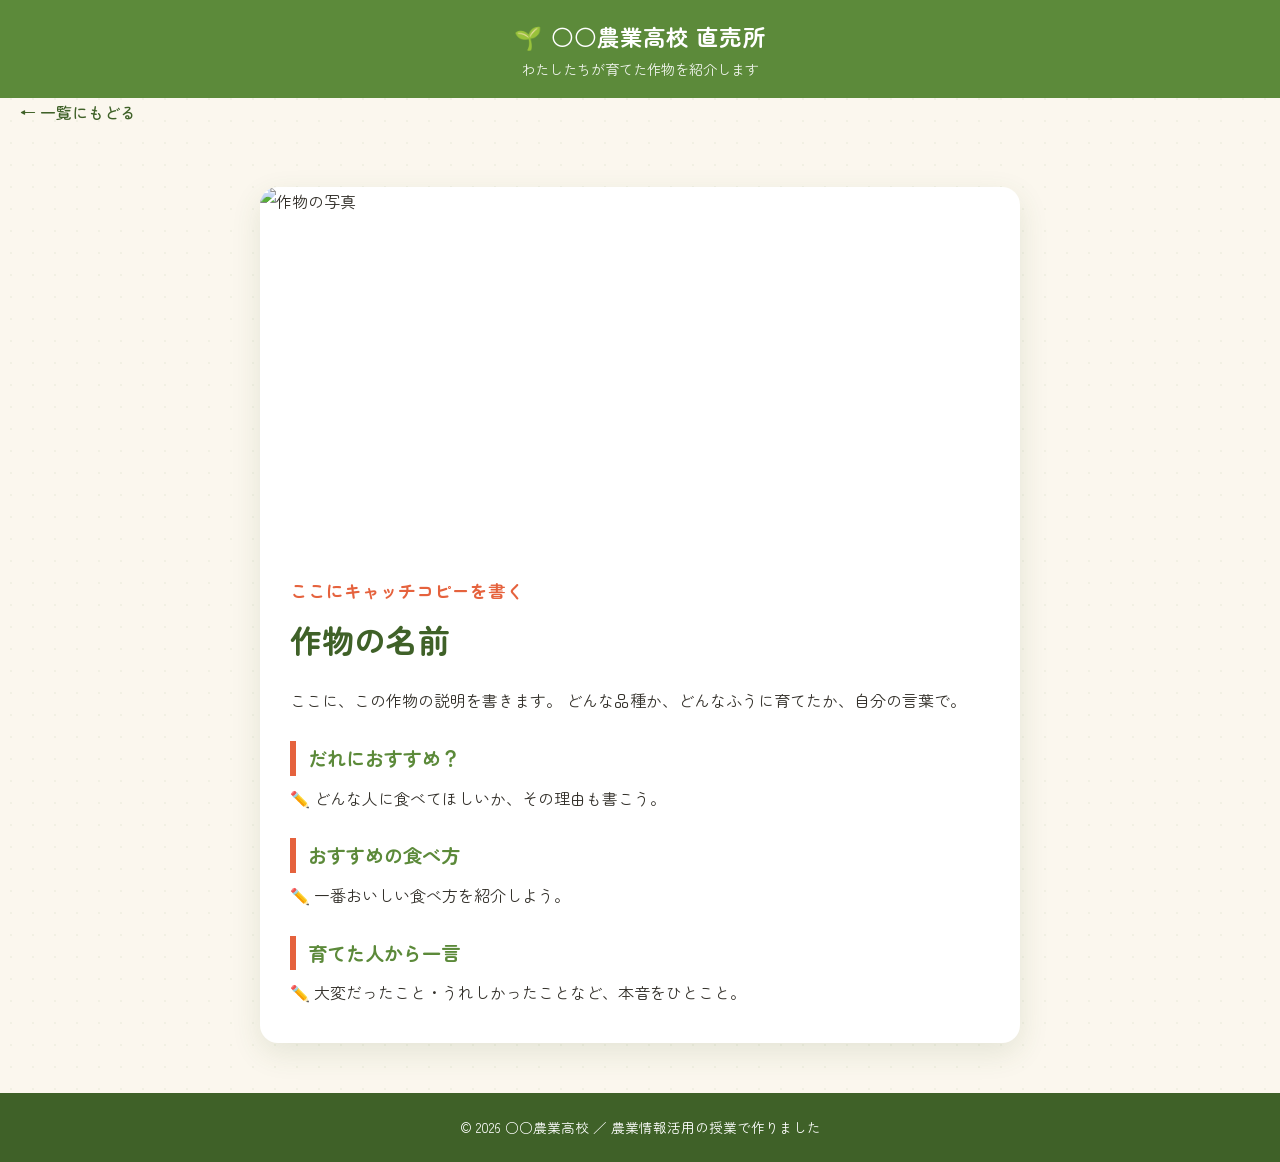
==== template-product.html @ a3be9326 "Add files via upload" ====
<!DOCTYPE html>
<!-- =========================================================
     template-product.html  ―― 作物ページの【空テンプレ】
     👤 担当：作物担当（　　　　　　　　）さん

     【使い方】
     1. このファイルをコピーして、名前を作物名にする
        例：piman.html / strawberry.html / negi.html
     2. ✏️ がついている所を、自分の言葉で書きかえる
     3. index.html のカードのリンク先を、作ったページ名に変える
     ※ ファイル名はローマ字・小文字・記号なしがおすすめ（例 cucumber.html）
     ========================================================= -->
<html lang="ja">
<head>
  <meta charset="UTF-8">
  <meta name="viewport" content="width=device-width, initial-scale=1.0">

  <!-- ✏️ タブに出る名前。「作物名 ｜ ○○農業高校 直売所」の形で -->
  <title>作物名 ｜ ○○農業高校 直売所</title>

  <link rel="stylesheet" href="style.css">
  <link rel="preconnect" href="https://fonts.googleapis.com">
  <link rel="preconnect" href="https://fonts.gstatic.com" crossorigin>
  <link href="https://fonts.googleapis.com/css2?family=Zen+Maru+Gothic:wght@400;500;700&display=swap" rel="stylesheet">
</head>

<body>

  <header class="site-header">
    <div class="farm-name">🌱 ○○農業高校 直売所</div>
    <div class="farm-sub">わたしたちが育てた作物を紹介します</div>
  </header>

  <a class="back-link" href="index.html">← 一覧にもどる</a>

  <article class="product">

    <!-- ✏️ 写真：images/ フォルダに自分の写真を入れて、ファイル名をここに書く -->
    <img class="product-photo" src="images/photo.jpg" alt="作物の写真">

    <div class="product-body">

      <!-- ✏️ キャッチコピー（思わず食べたくなる短い一言） -->
      <p class="catch">ここにキャッチコピーを書く</p>

      <!-- ✏️ 作物の名前 -->
      <h1>作物の名前</h1>

      <!-- ✏️ どんな作物か（品種・育て方の工夫など） -->
      <p>
        ここに、この作物の説明を書きます。
        どんな品種か、どんなふうに育てたか、自分の言葉で。
      </p>

      <!-- ▼ 考えるポイント①：だれに買ってほしい？ -->
      <h2>だれにおすすめ？</h2>
      <p>
        ✏️ どんな人に食べてほしいか、その理由も書こう。
      </p>

      <!-- ▼ 考えるポイント②：どう食べるとおいしい？ -->
      <h2>おすすめの食べ方</h2>
      <p>
        ✏️ 一番おいしい食べ方を紹介しよう。
      </p>

      <!-- ▼ 考えるポイント③：育てた人の気持ち -->
      <h2>育てた人から一言</h2>
      <p>
        ✏️ 大変だったこと・うれしかったことなど、本音をひとこと。
      </p>

    </div>
  </article>

  <footer class="site-footer">
    © 2026 ○○農業高校 ／ 農業情報活用の授業で作りました
  </footer>

</body>
</html>
---- style.css ----
/* =========================================================
   style.css  ―― サイト全体の見た目を決めるファイル
   👤 担当：デザイン担当（　　　　　　　　）さん

   このファイルを編集すると、サイト全体の色や形が変わります。
   まずは下の「テーマカラー」の色コードを変えてみよう。
   色コードは #RRGGBB の形。https://www.color-sample.com/ などで探せます。
   ========================================================= */

/* ▼ テーマカラー（ここを変えると全ページの色が一気に変わる）✏️ */
:root {
  --color-bg:        #fbf7ee;  /* 背景（クリーム色） */
  --color-green:     #5c8a3a;  /* メインの緑（葉っぱ） */
  --color-green-dark:#3f6128;  /* 濃い緑（見出しなど） */
  --color-accent:    #e5623d;  /* アクセント（トマト色） */
  --color-ink:       #33302a;  /* 文字の色 */
  --color-card:      #ffffff;  /* カードの背景（白） */
  --radius:          18px;     /* 角の丸み */
  --shadow:          0 10px 30px rgba(63, 97, 40, 0.12); /* 影 */
}

/* ▼ フォント（Google Fonts の Zen Maru Gothic を使用） */
* {
  margin: 0;
  padding: 0;
  box-sizing: border-box;
}

body {
  font-family: "Zen Maru Gothic", sans-serif;
  background-color: var(--color-bg);
  color: var(--color-ink);
  line-height: 1.8;
  /* 背景にうっすら模様（消してもOK） */
  background-image: radial-gradient(rgba(92,138,58,0.06) 1px, transparent 1px);
  background-size: 22px 22px;
}

img {
  max-width: 100%;
  display: block;
}

a {
  color: var(--color-green-dark);
}

/* =========================================================
   ヘッダー（全ページ共通の上の帯）
   ========================================================= */
.site-header {
  background-color: var(--color-green);
  color: #fff;
  padding: 16px 24px;
  text-align: center;
}

.site-header .farm-name {
  font-size: 1.4rem;
  font-weight: 700;
  letter-spacing: 0.05em;
}

.site-header .farm-sub {
  font-size: 0.9rem;
  opacity: 0.9;
}

/* 中身を中央にそろえる共通の箱 */
.container {
  max-width: 960px;
  margin: 0 auto;
  padding: 0 20px;
}

/* =========================================================
   トップページの「ヒーロー」（一番上の大きな写真）
   ========================================================= */
.hero {
  position: relative;
  margin: 24px auto;
  max-width: 960px;
  border-radius: var(--radius);
  overflow: hidden;
  box-shadow: var(--shadow);
}

.hero img {
  width: 100%;
  height: 320px;
  object-fit: cover;
}

.hero .hero-text {
  position: absolute;
  left: 28px;
  bottom: 24px;
  color: #fff;
  text-shadow: 0 2px 8px rgba(0, 0, 0, 0.45);
}

.hero .hero-text h1 {
  font-size: 2rem;
}

/* =========================================================
   セクションの見出し
   ========================================================= */
.section-title {
  text-align: center;
  color: var(--color-green-dark);
  font-size: 1.6rem;
  margin: 40px 0 8px;
}

.section-title::after {
  content: "";
  display: block;
  width: 56px;
  height: 4px;
  background: var(--color-accent);
  border-radius: 2px;
  margin: 10px auto 0;
}

.lead {
  text-align: center;
  color: #6b6657;
  margin-bottom: 24px;
}

/* =========================================================
   トップページの商品カード（クリックで各ページへ）
   ========================================================= */
.card-grid {
  display: grid;
  grid-template-columns: repeat(auto-fill, minmax(240px, 1fr));
  gap: 22px;
  margin: 20px 0 60px;
}

.card {
  background: var(--color-card);
  border-radius: var(--radius);
  overflow: hidden;
  box-shadow: var(--shadow);
  text-decoration: none;
  color: var(--color-ink);
  transition: transform 0.2s ease, box-shadow 0.2s ease;
  display: block;
}

.card:hover {
  transform: translateY(-6px);            /* マウスを乗せると少し浮く */
  box-shadow: 0 16px 36px rgba(63, 97, 40, 0.2);
}

.card img {
  width: 100%;
  height: 180px;
  object-fit: cover;
}

.card .card-body {
  padding: 14px 18px 20px;
}

.card .card-body h3 {
  color: var(--color-green-dark);
  font-size: 1.2rem;
}

.card .card-body p {
  font-size: 0.92rem;
  color: #6b6657;
}

.card .tag {
  display: inline-block;
  background: var(--color-accent);
  color: #fff;
  font-size: 0.75rem;
  padding: 2px 10px;
  border-radius: 999px;
  margin-bottom: 6px;
}

/* =========================================================
   商品ページ（tomato.html など 1作物のページ）
   ========================================================= */
.product {
  background: var(--color-card);
  max-width: 760px;
  margin: 30px auto 50px;
  border-radius: var(--radius);
  overflow: hidden;
  box-shadow: var(--shadow);
}

.product .product-photo {
  width: 100%;
  height: 360px;
  object-fit: cover;
}

.product .product-body {
  padding: 28px 30px 36px;
}

.product .catch {
  color: var(--color-accent);
  font-weight: 700;
  font-size: 1.1rem;
}

.product h1 {
  color: var(--color-green-dark);
  font-size: 2rem;
  margin: 4px 0 18px;
}

/* 「だれに / おすすめの食べ方」などの小見出し */
.product h2 {
  color: var(--color-green);
  font-size: 1.2rem;
  border-left: 6px solid var(--color-accent);
  padding-left: 12px;
  margin: 26px 0 8px;
}

.back-link {
  display: inline-block;
  margin: 0 0 30px 20px;
  color: var(--color-green-dark);
  text-decoration: none;
  font-weight: 500;
}

.back-link:hover {
  text-decoration: underline;
}

/* =========================================================
   フッター（全ページ共通の下の帯）
   ========================================================= */
.site-footer {
  background: var(--color-green-dark);
  color: #fff;
  text-align: center;
  padding: 22px;
  font-size: 0.85rem;
}

/* スマホ向けの調整 */
@media (max-width: 600px) {
  .hero img { height: 220px; }
  .hero .hero-text h1 { font-size: 1.4rem; }
  .product .product-photo { height: 240px; }
}
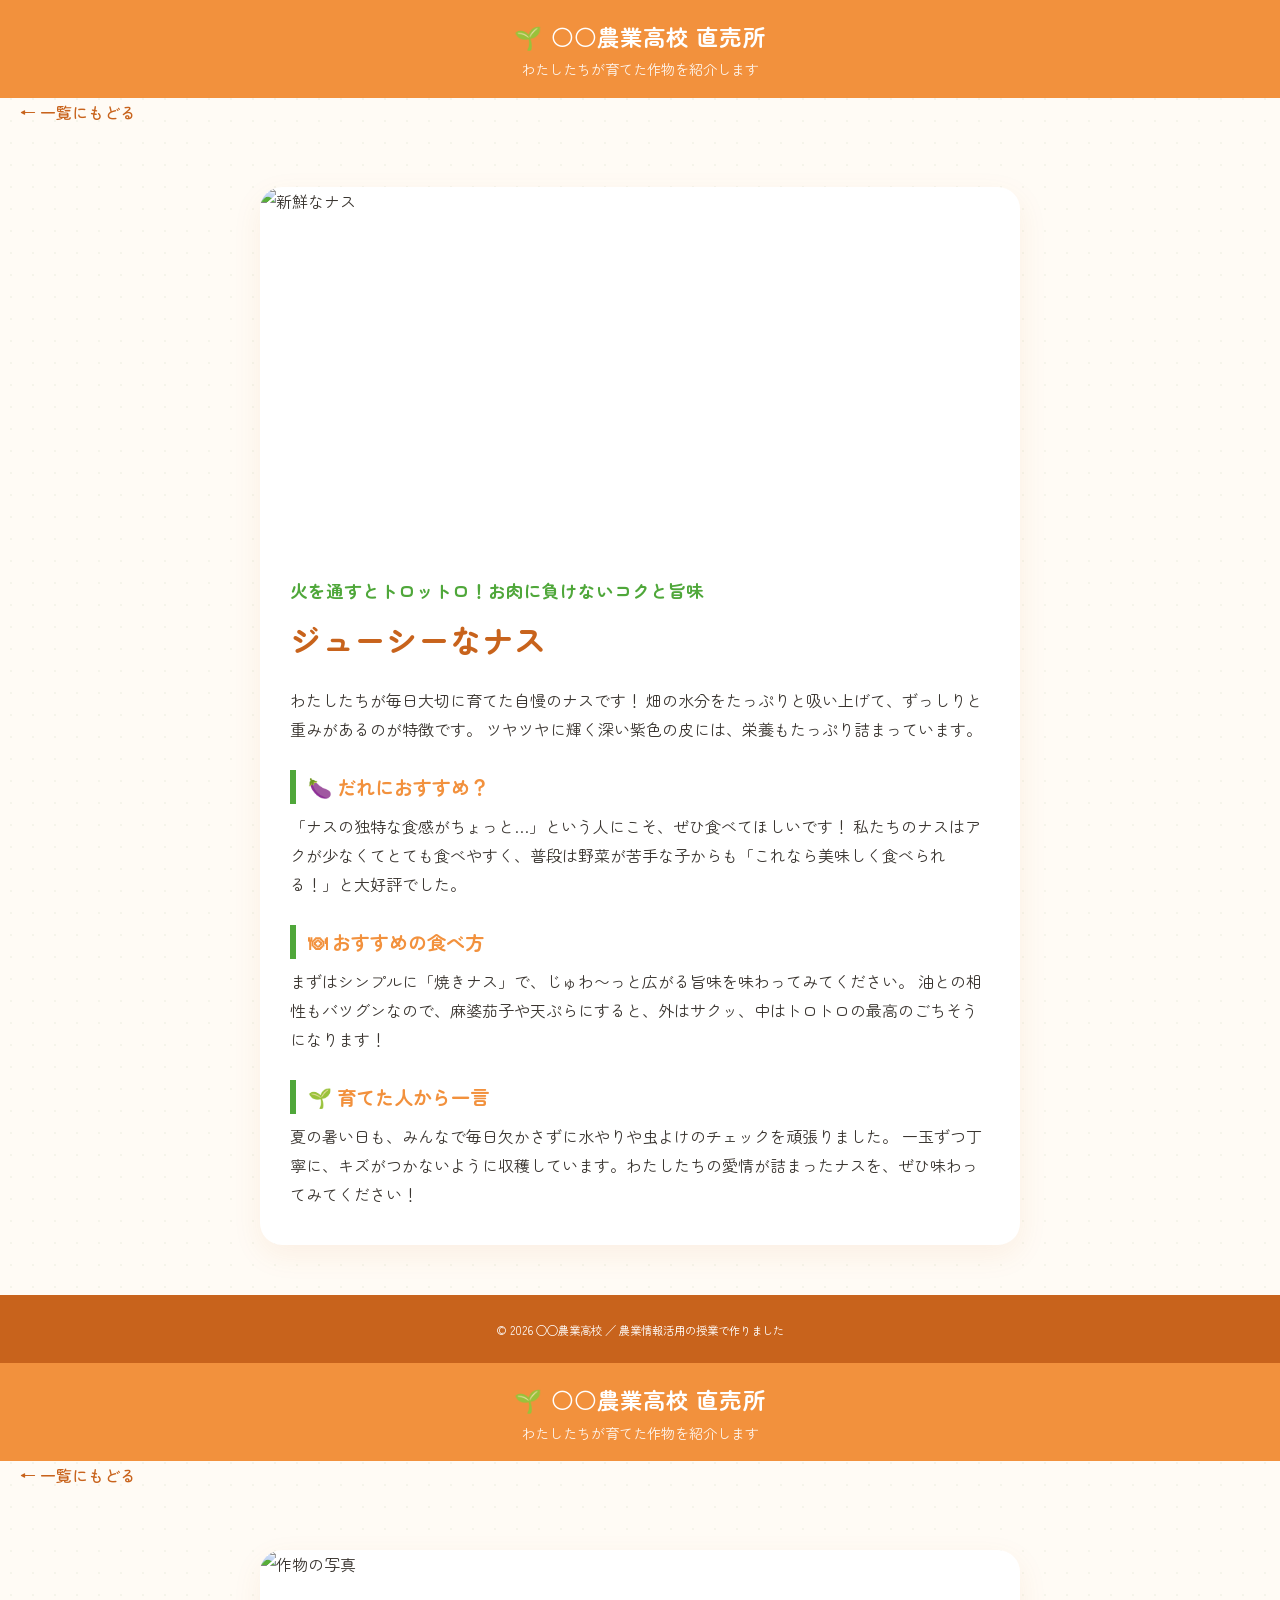
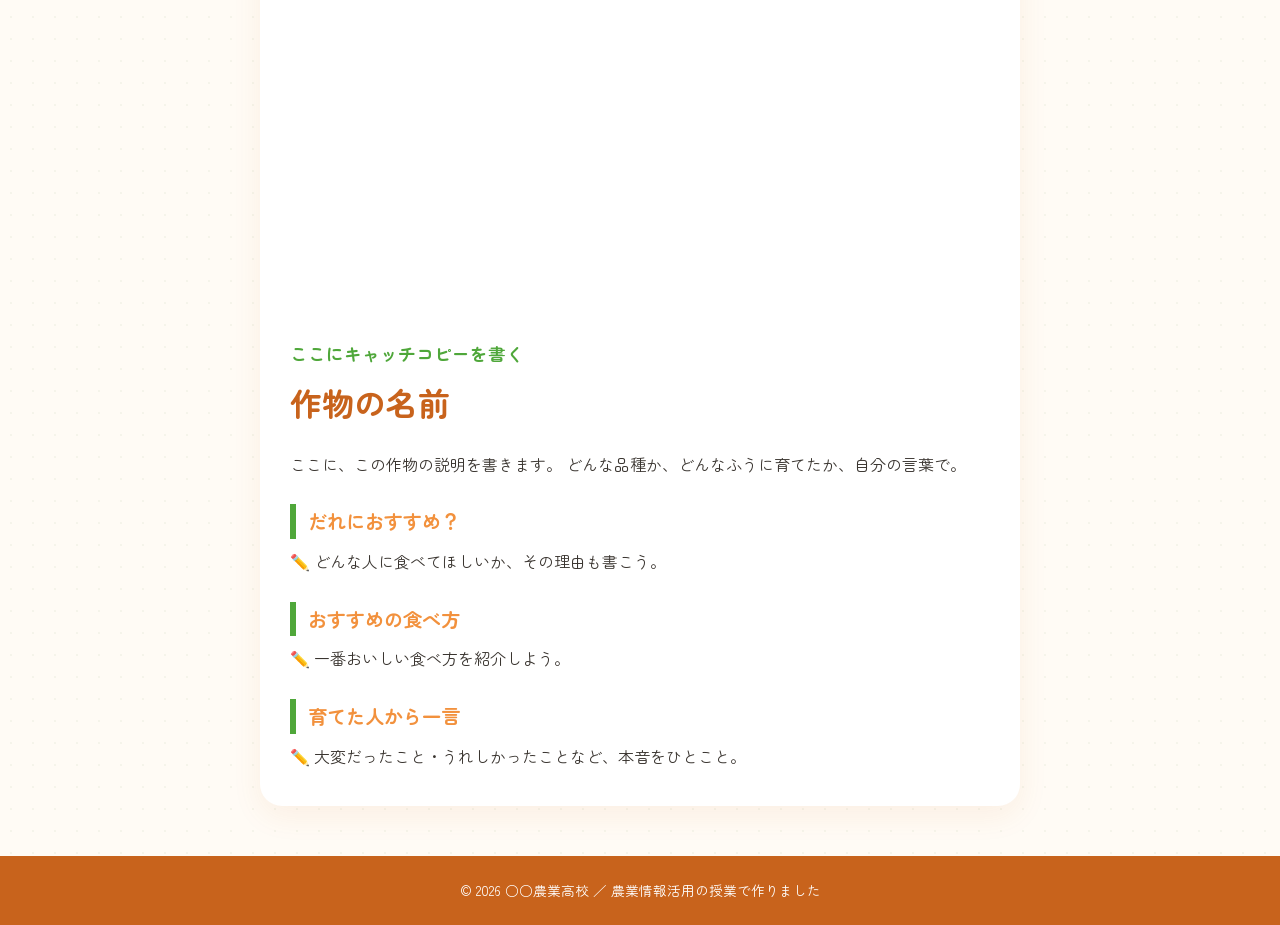
==== commit a106c01a: "Update template-product.html" ====
--- a/template-product.html
+++ b/template-product.html
@@ -1,4 +1,67 @@
-<!DOCTYPE html>
+<!DOCTYPE html><!DOCTYPE html>
+<html lang="ja">
+<head>
+  <meta charset="UTF-8">
+  <meta name="viewport" content="width=device-width, initial-scale=1.0">
+  <title>ジューシーなナス ｜ ○○農業高校 直売所</title>
+  <link rel="stylesheet" href="style.css">
+  <link rel="preconnect" href="https://fonts.googleapis.com">
+  <link rel="preconnect" href="https://fonts.gstatic.com" crossorigin>
+  <link href="https://fonts.googleapis.com/css2?family=Zen+Maru+Gothic:wght@400;500;700&display=swap" rel="stylesheet">
+</head>
+
+<body>
+
+  <header class="site-header">
+    <div class="farm-name">🌱 ○○農業高校 直売所</div>
+    <div class="farm-sub">わたしたちが育てた作物を紹介します</div>
+  </header>
+
+  <nav class="page-nav">
+    <a class="back-link" href="index.html">← 一覧にもどる</a>
+  </nav>
+
+  <article class="product">
+    <img class="product-photo" src="images/nasu.jpg" alt="新鮮なナス">
+    <div class="product-body">
+
+      <p class="catch">火を通すとトロットロ！お肉に負けないコクと旨味</p>
+      <h1>ジューシーなナス</h1>
+
+      <p>
+        わたしたちが毎日大切に育てた自慢のナスです！
+        畑の水分をたっぷりと吸い上げて、ずっしりと重みがあるのが特徴です。
+        ツヤツヤに輝く深い紫色の皮には、栄養もたっぷり詰まっています。
+      </p>
+
+      <h2>🍆 だれにおすすめ？</h2>
+      <p>
+        「ナスの独特な食感がちょっと…」という人にこそ、ぜひ食べてほしいです！
+        私たちのナスはアクが少なくてとても食べやすく、普段は野菜が苦手な子からも「これなら美味しく食べられる！」と大好評でした。
+      </p>
+
+      <h2>🍽 おすすめの食べ方</h2>
+      <p>
+        まずはシンプルに「焼きナス」で、じゅわ〜っと広がる旨味を味わってみてください。
+        油との相性もバツグンなので、麻婆茄子や天ぷらにすると、外はサクッ、中はトロトロの最高のごちそうになります！
+      </p>
+
+      <h2>🌱 育てた人から一言</h2>
+      <p>
+        夏の暑い日も、みんなで毎日欠かさずに水やりや虫よけのチェックを頑張りました。
+        一玉ずつ丁寧に、キズがつかないように収穫しています。わたしたちの愛情が詰まったナスを、ぜひ味わってみてください！
+      </p>
+
+    </div>
+  </article>
+
+  <footer class="site-footer">
+    <small>© 2026 ○○農業高校 ／ 農業情報活用の授業で作りました</small>
+  </footer>
+
+</body>
+</html>
+
 <!-- =========================================================
      template-product.html  ―― 作物ページの【空テンプレ】
      👤 担当：作物担当（　　　　　　　　）さん
--- a/style.css
+++ b/style.css
@@ -9,14 +9,14 @@
 
 /* ▼ テーマカラー（ここを変えると全ページの色が一気に変わる）✏️ */
 :root {
-  --color-bg:        #fbf7ee;  /* 背景（クリーム色） */
-  --color-green:     #5c8a3a;  /* メインの緑（葉っぱ） */
-  --color-green-dark:#3f6128;  /* 濃い緑（見出しなど） */
-  --color-accent:    #e5623d;  /* アクセント（トマト色） */
-  --color-ink:       #33302a;  /* 文字の色 */
+  --color-bg:        #fffbf5;  /* 背景（ほんのり温かみのある白） */
+  --color-green:     #f2913d;  /* メインカラー（フレッシュなオレンジ） */
+  --color-green-dark:#c8631c;  /* 濃い色（オレンジブラウン） */
+  --color-accent:    #4fa73a;  /* アクセント（みずみずしい緑） */
+  --color-ink:       #3a3530;  /* 文字の色（ローストブラウン） */
   --color-card:      #ffffff;  /* カードの背景（白） */
-  --radius:          18px;     /* 角の丸み */
-  --shadow:          0 10px 30px rgba(63, 97, 40, 0.12); /* 影 */
+  --radius:          22px;     /* 💡ポップに見せるために角の丸みをアップ！ */
+  --shadow:          0 10px 30px rgba(200, 99, 28, 0.08); /* 影 */
 }
 
 /* ▼ フォント（Google Fonts の Zen Maru Gothic を使用） */
--- a/style.css
+++ b/style.css
@@ -9,14 +9,14 @@
 
 /* ▼ テーマカラー（ここを変えると全ページの色が一気に変わる）✏️ */
 :root {
-  --color-bg:        #fbf7ee;  /* 背景（クリーム色） */
-  --color-green:     #5c8a3a;  /* メインの緑（葉っぱ） */
-  --color-green-dark:#3f6128;  /* 濃い緑（見出しなど） */
-  --color-accent:    #e5623d;  /* アクセント（トマト色） */
-  --color-ink:       #33302a;  /* 文字の色 */
+  --color-bg:        #fffbf5;  /* 背景（ほんのり温かみのある白） */
+  --color-green:     #f2913d;  /* メインカラー（フレッシュなオレンジ） */
+  --color-green-dark:#c8631c;  /* 濃い色（オレンジブラウン） */
+  --color-accent:    #4fa73a;  /* アクセント（みずみずしい緑） */
+  --color-ink:       #3a3530;  /* 文字の色（ローストブラウン） */
   --color-card:      #ffffff;  /* カードの背景（白） */
-  --radius:          18px;     /* 角の丸み */
-  --shadow:          0 10px 30px rgba(63, 97, 40, 0.12); /* 影 */
+  --radius:          22px;     /* 💡ポップに見せるために角の丸みをアップ！ */
+  --shadow:          0 10px 30px rgba(200, 99, 28, 0.08); /* 影 */
 }
 
 /* ▼ フォント（Google Fonts の Zen Maru Gothic を使用） */
